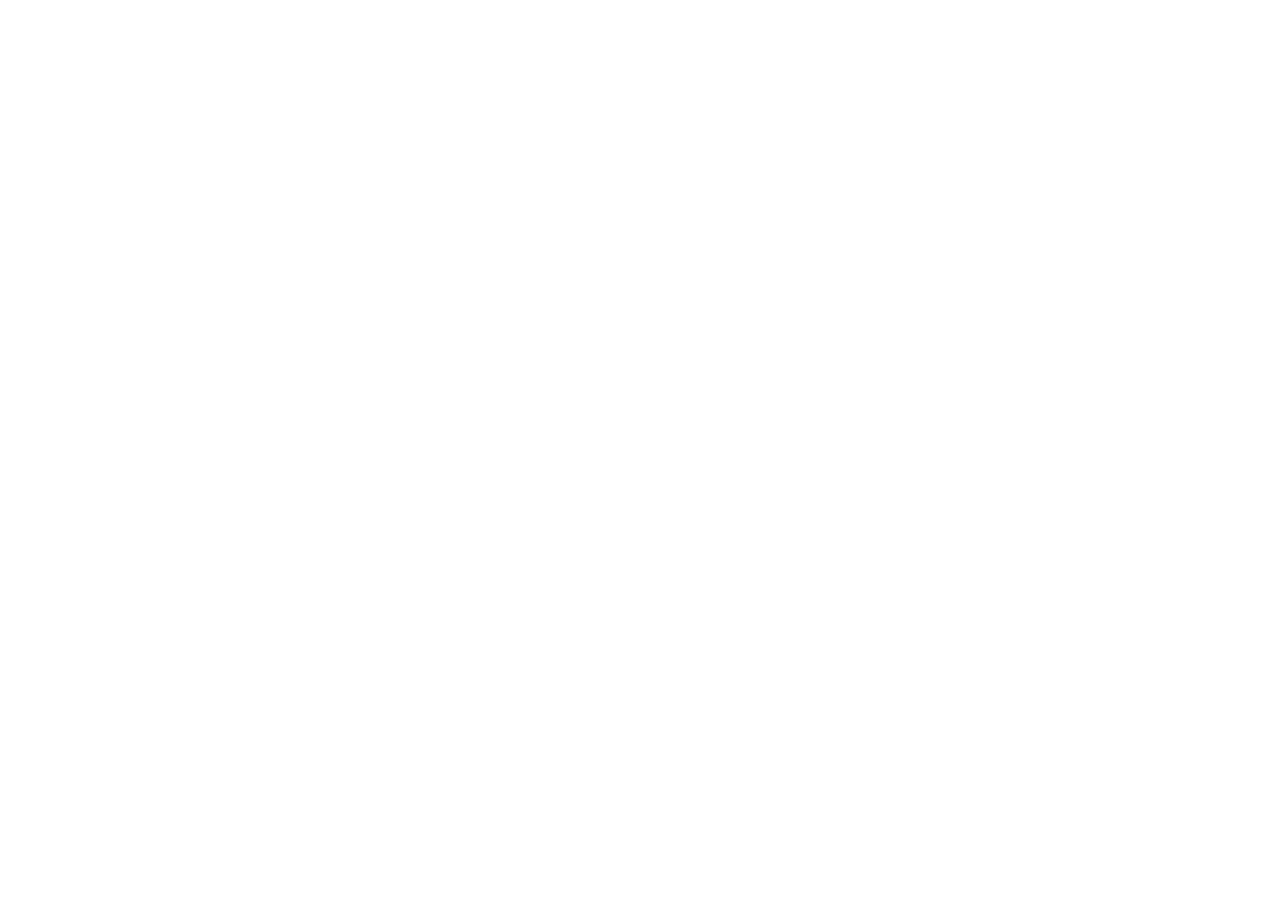
==== pages/story1.html @ 114c06f1 "move pages to pages folder. Add index.html for navigation" ====
<!DOCTYPE html>
<html lang="en">
<head>
    <meta charset="UTF-8">
    <meta http-equiv="X-UA-Compatible" content="IE=edge">
    <meta name="viewport" content="width=device-width, initial-scale=1.0">
    <link rel="stylesheet" href="./styles/styles.css">
    <title>Story 1</title>
</head>
<body>
    <div class="container">
        <div>
            <img src="./images/sleeping.jpg" alt=""/>
            <img src="./images/edge.jpg" alt="">
            <img src="./images/skewers.jpg" alt="">
        </div>
    </div>
</body>
</html>
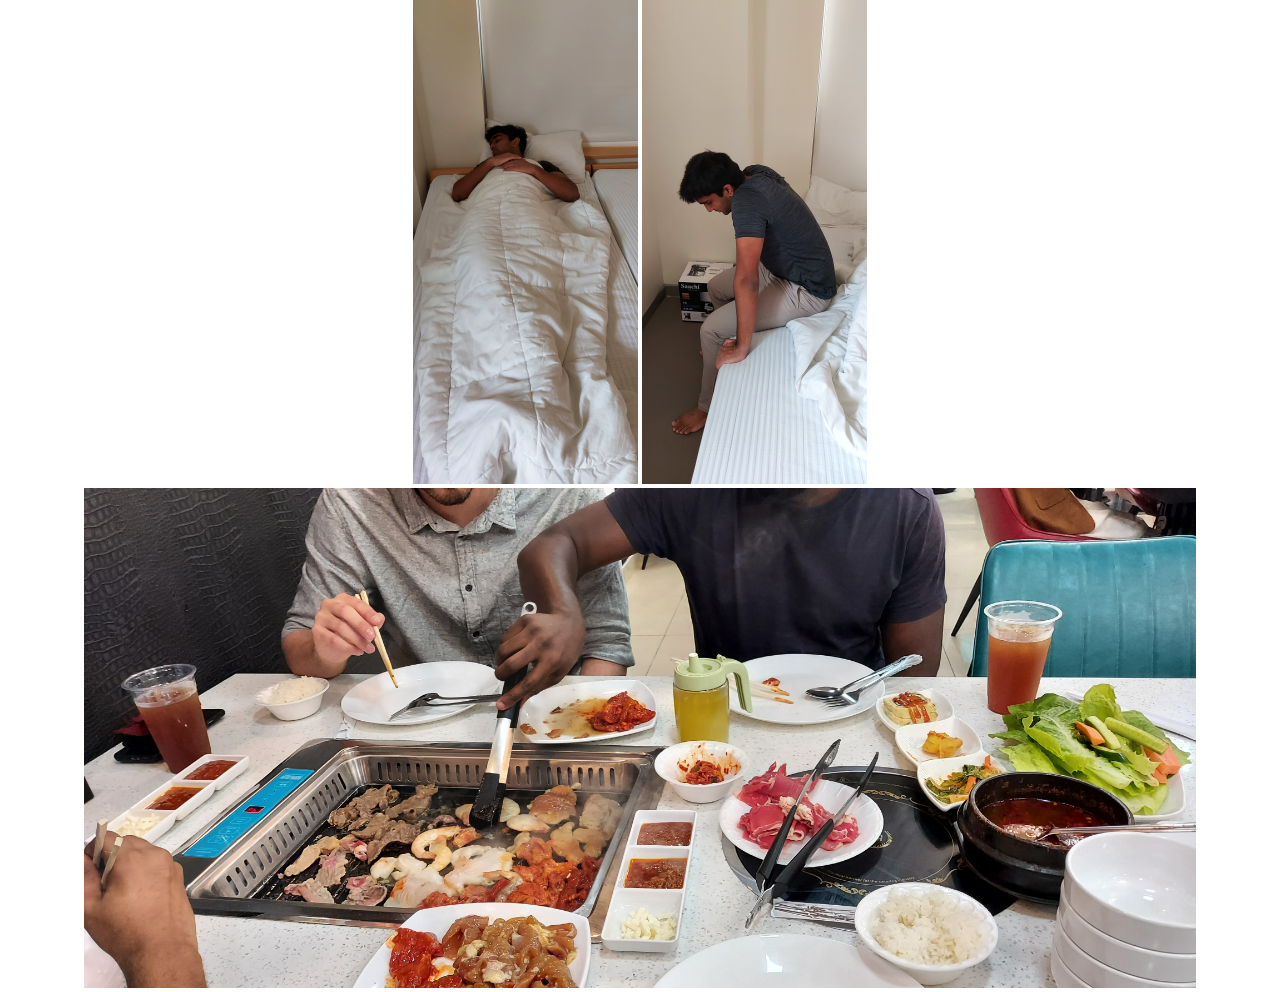
==== commit 83f9b729: "fix paths to images and stylesheet" ====
--- a/pages/story1.html
+++ b/pages/story1.html
@@ -4,15 +4,15 @@
     <meta charset="UTF-8">
     <meta http-equiv="X-UA-Compatible" content="IE=edge">
     <meta name="viewport" content="width=device-width, initial-scale=1.0">
-    <link rel="stylesheet" href="./styles/styles.css">
+    <link rel="stylesheet" href="../styles/styles.css">
     <title>Story 1</title>
 </head>
 <body>
     <div class="container">
         <div>
-            <img src="./images/sleeping.jpg" alt=""/>
-            <img src="./images/edge.jpg" alt="">
-            <img src="./images/skewers.jpg" alt="">
+            <img src="../images/sleeping.jpg" alt=""/>
+            <img src="../images/edge.jpg" alt="">
+            <img src="../images/skewers.jpg" alt="">
         </div>
     </div>
 </body>
--- a/styles/styles.css
+++ b/styles/styles.css
@@ -0,0 +1,14 @@
+.container {
+  display: flex;
+  justify-content: center;
+  align-items: center;
+  padding: 30px;
+  text-align: center;
+  height: 100vh;
+}
+
+img {
+  height: 500px;
+  display: inline;
+  margin: 0;
+}
